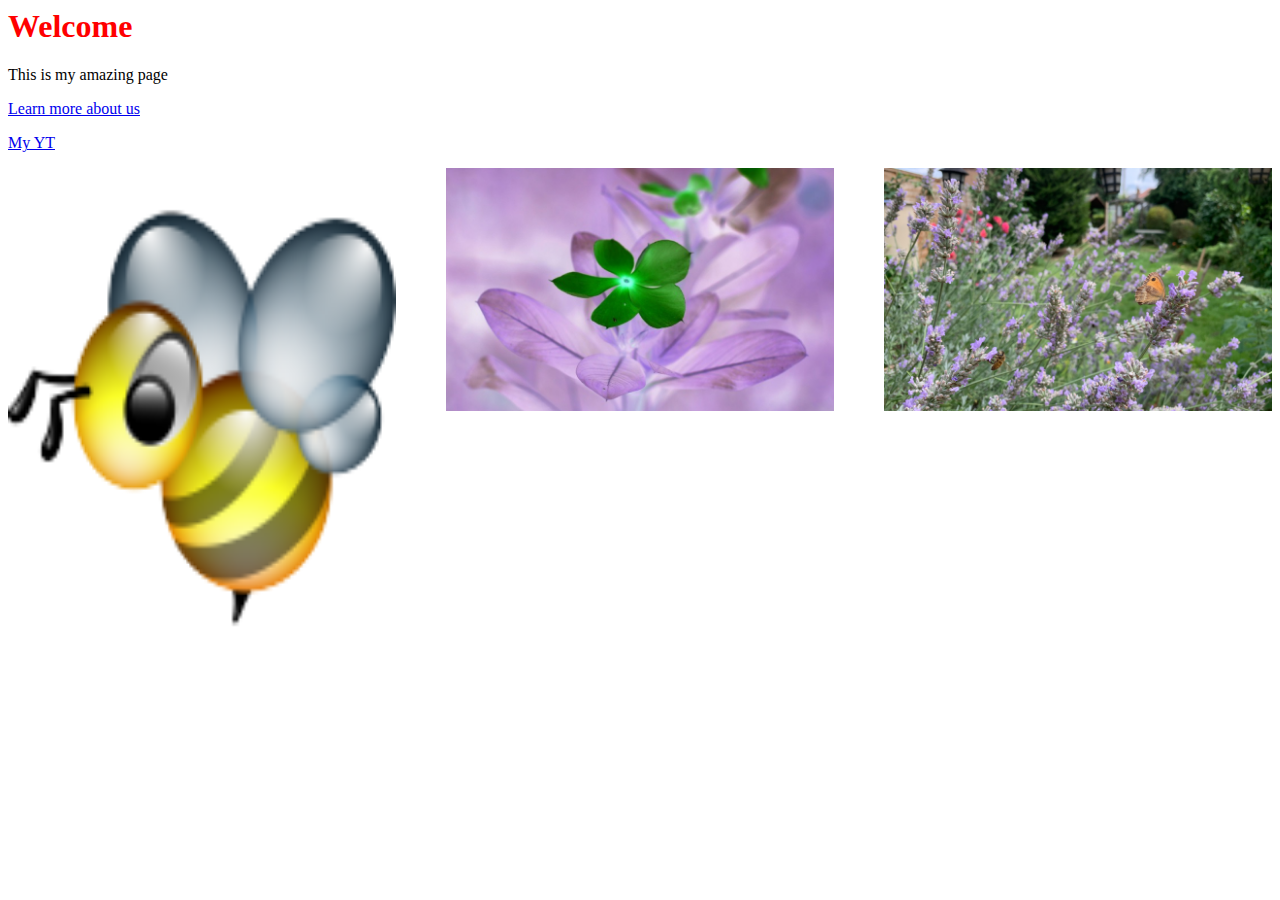
==== index.html @ 91cf86a3 "Initial creation of repo" ====
<html lang="en">
<head>
    <meta charset="UTF-8">
    <meta name="viewport" content="width=device-width, initial-scale=1.0">
    <title>GB TEST!!!</title>
    <link rel="stylesheet" href="style.css">
</head>
<body>
    <h1>Welcome</h1>
    <p>This is my amazing page</p>
    <p><a href="about.html">Learn more about us</a></p>
    <p><a target="_blank" href="https://www.youtube.com/watch?v=mfi7xnm-gW0">My YT</a></p>
    <div class="photos">
        <img height="500px" src="images/bee.ico" alt="bbbbbbbbbb">
        <img src="images/flower 1.jpg" alt="flower">
        <img src="images/lavender_small.jpg" alt="lavender">
    </div>
</body>
</html>
---- style.css ----
h1 {
    color: red;
}

.photos img {
    width: 100%;
}

.photos {
    display:grid;
    grid-template-columns: 1fr 1fr 1fr;
    grid-column-gap: 50px;
}
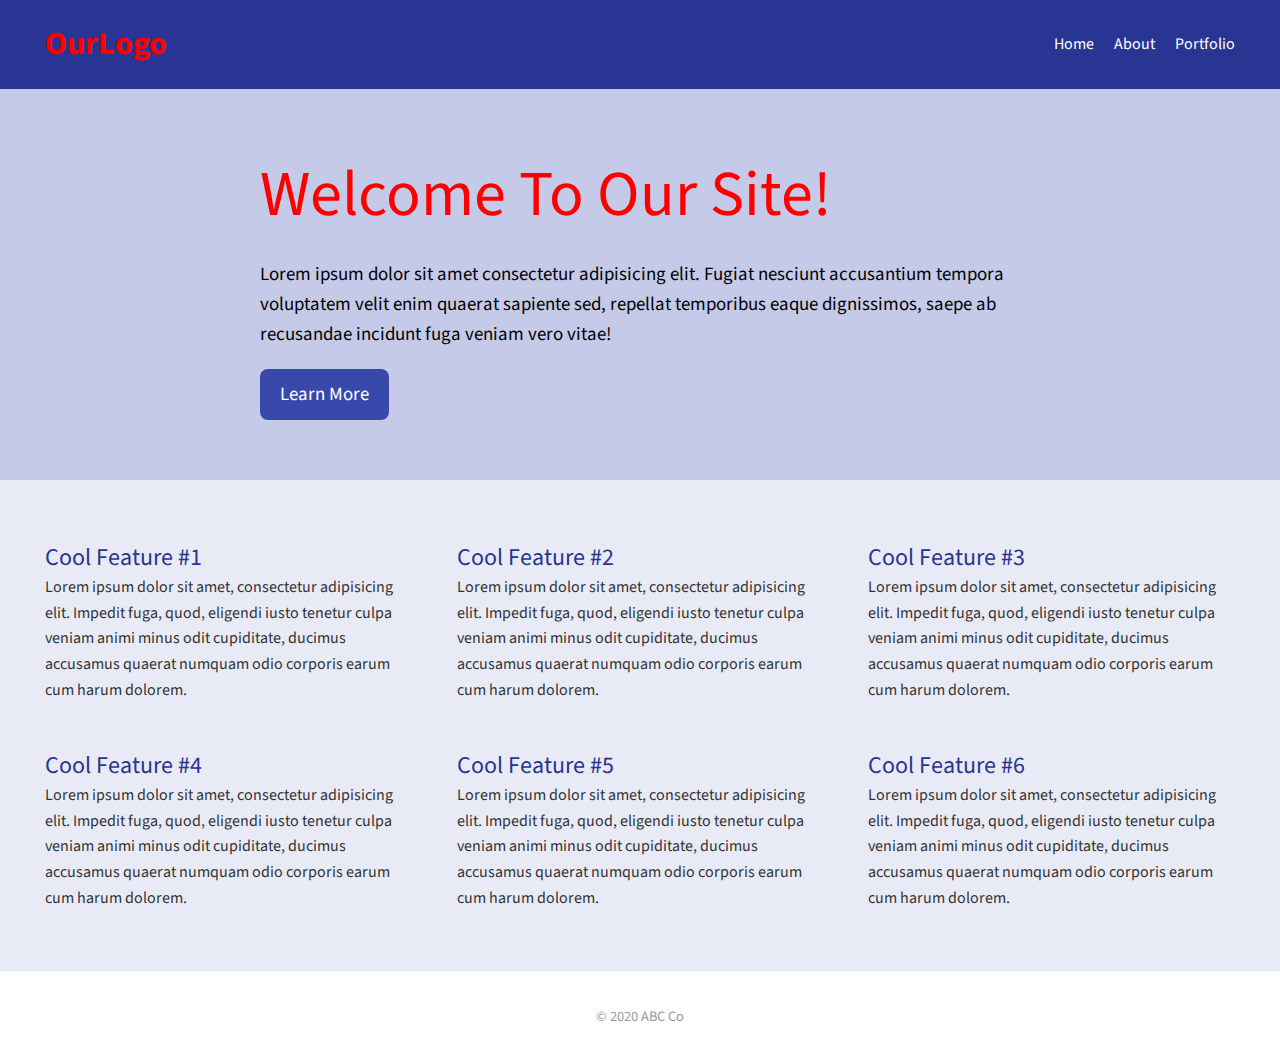
==== commit 572f2e2a: "Updates" ====
--- a/index.html
+++ b/index.html
@@ -4,16 +4,59 @@
     <meta name="viewport" content="width=device-width, initial-scale=1.0">
     <title>GB TEST!!!</title>
     <link rel="stylesheet" href="style.css">
+    <link href="https://fonts.googleapis.com/css2?family=Source+Sans+Pro:ital,wght@0,400;0,700;1,400&display=swap" rel="stylesheet">
 </head>
 <body>
-    <h1>Welcome</h1>
-    <p>This is my amazing page</p>
-    <p><a href="about.html">Learn more about us</a></p>
-    <p><a target="_blank" href="https://www.youtube.com/watch?v=mfi7xnm-gW0">My YT</a></p>
-    <div class="photos">
-        <img height="500px" src="images/bee.ico" alt="bbbbbbbbbb">
-        <img src="images/flower 1.jpg" alt="flower">
-        <img src="images/lavender_small.jpg" alt="lavender">
+    <div class="header">
+      <h1>OurLogo</h1>
+      <ul class="nav">
+        <li><a href="index.html">Home</a></li>
+        <li><a href="about.html">About</a></li>
+        <li><a href="#">Portfolio</a></li>
+      </ul>
+    </div>
+    
+    <div class="hero">
+      <div class="hero-inner">
+        <h1>Welcome To Our Site!</h1>
+        <p>Lorem ipsum dolor sit amet consectetur adipisicing elit. Fugiat nesciunt accusantium tempora voluptatem velit enim quaerat sapiente sed, repellat temporibus eaque dignissimos, saepe ab recusandae incidunt fuga veniam vero vitae!</p>
+        <a href="about.html" class="button">Learn More</a>
+      </div>
+    </div>
+    
+    <div class="features">
+      <div class="features-inner">
+        <div class="featured-item">
+          <h3>Cool Feature #1</h3>
+          <p>Lorem ipsum dolor sit amet, consectetur adipisicing elit. Impedit fuga, quod, eligendi iusto tenetur culpa veniam animi minus odit cupiditate, ducimus accusamus quaerat numquam odio corporis earum cum harum dolorem.</p>
+        </div>
+        <div class="featured-item">
+          <h3>Cool Feature #2</h3>
+          <p>Lorem ipsum dolor sit amet, consectetur adipisicing elit. Impedit fuga, quod, eligendi iusto tenetur culpa veniam animi minus odit cupiditate, ducimus accusamus quaerat numquam odio corporis earum cum harum dolorem.</p>
+        </div>
+        <div class="featured-item">
+          <h3>Cool Feature #3</h3>
+          <p>Lorem ipsum dolor sit amet, consectetur adipisicing elit. Impedit fuga, quod, eligendi iusto tenetur culpa veniam animi minus odit cupiditate, ducimus accusamus quaerat numquam odio corporis earum cum harum dolorem.</p>
+        </div>
+    
+        <div class="featured-item">
+          <h3>Cool Feature #4</h3>
+          <p>Lorem ipsum dolor sit amet, consectetur adipisicing elit. Impedit fuga, quod, eligendi iusto tenetur culpa veniam animi minus odit cupiditate, ducimus accusamus quaerat numquam odio corporis earum cum harum dolorem.</p>
+        </div>
+        <div class="featured-item">
+          <h3>Cool Feature #5</h3>
+          <p>Lorem ipsum dolor sit amet, consectetur adipisicing elit. Impedit fuga, quod, eligendi iusto tenetur culpa veniam animi minus odit cupiditate, ducimus accusamus quaerat numquam odio corporis earum cum harum dolorem.</p>
+        </div>
+        <div class="featured-item">
+          <h3>Cool Feature #6</h3>
+          <p>Lorem ipsum dolor sit amet, consectetur adipisicing elit. Impedit fuga, quod, eligendi iusto tenetur culpa veniam animi minus odit cupiditate, ducimus accusamus quaerat numquam odio corporis earum cum harum dolorem.</p>
+        </div>
+      </div>
+    </div>
+    <div class="footer">
+      <p>&copy; 2020 ABC Co</p>
     </div>
 </body>
-</html>+</html>
+
+
--- a/style.css
+++ b/style.css
@@ -1,3 +1,106 @@
+body {
+    margin: 0;
+    font-family: "Source Sans Pro", sans-serif;
+  }
+  
+  .header {
+    padding: 0 45px;
+    background-color: #283593;
+    color: #FFF;
+    display: flex;
+    justify-content: space-between;
+    align-items: center;
+    flex-wrap: wrap;
+  }
+  
+  .nav a {
+    color: #FFF;
+    text-decoration: none;
+    display: block;
+    transition: all 0.3s ease-out;
+  }
+  
+  .nav a:hover {
+    color: #c5cae9;
+    transform: rotate(6deg);
+  }
+  
+  .nav {
+    list-style: none;
+    margin: 0;
+    padding: 0;
+    display: flex;
+  }
+  
+  .nav li {
+    margin-left: 20px;
+  }
+  
+  .hero {
+    background-color: #c5cae9;
+    padding: 60px 45px;
+    display: flex;
+    justify-content: center;
+  }
+  
+  .hero-inner {
+    max-width: 760px;
+  }
+  
+  .hero h1 {
+    font-weight: normal;
+    font-size: 4rem;
+    margin: 0;
+  }
+  
+  .hero p {
+    font-size: 1.18rem;
+    line-height: 1.6;
+  }
+  
+  .button {
+    background-color: #3949ab;
+    color: #FFF;
+    text-decoration: none;
+    padding: 12px 20px;
+    border-radius: 8px;
+    font-size: 1.18rem;
+    display: inline-block;
+  }
+  
+  .features {
+    background-color: #e8eaf6;
+    padding: 60px 45px;
+  }
+  
+  .features-inner {
+    max-width: 1200px;
+    margin: 0 auto;
+    display: grid;
+    grid-template-columns: repeat(auto-fit, minmax(300px, 1fr));
+    grid-column-gap: 45px;
+    grid-row-gap: 45px;
+  }
+  
+  .featured-item h3 {
+    color: #283593;
+    font-size: 1.5rem;
+    font-weight: normal;
+    margin: 0;
+  }
+  
+  .featured-item p {
+    margin: 0;
+    line-height: 1.6;
+    color: #333;
+  }
+  
+  .footer {
+    text-align: center;
+    padding: 20px 0;
+    color: #999;
+    font-size: .9rem;
+  }
 h1 {
     color: red;
 }
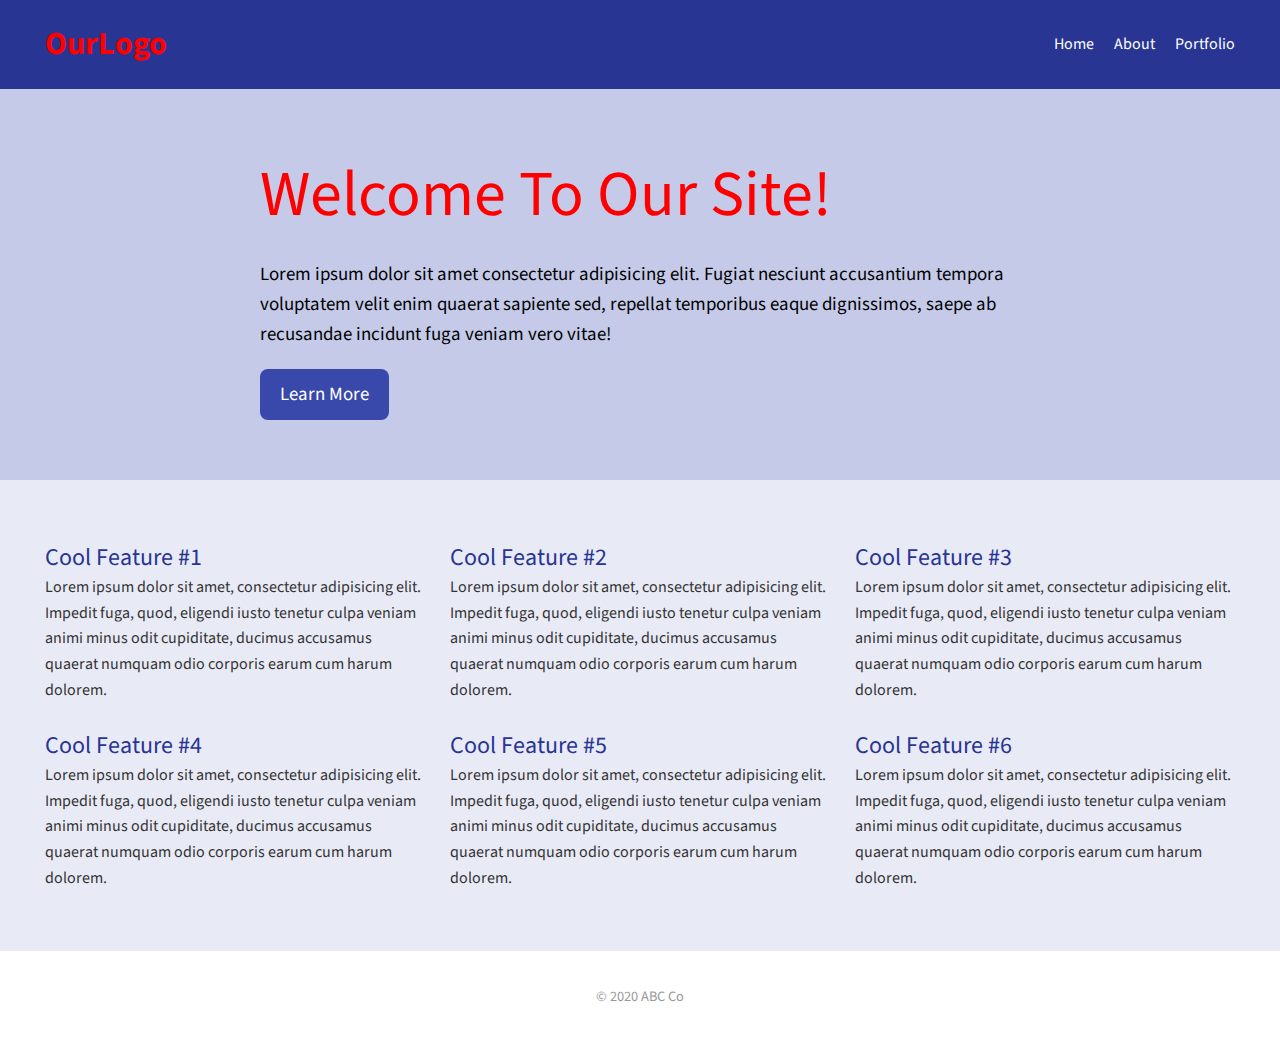
==== commit c9f7e797: "Add portfolio page" ====
--- a/index.html
+++ b/index.html
@@ -12,7 +12,7 @@
       <ul class="nav">
         <li><a href="index.html">Home</a></li>
         <li><a href="about.html">About</a></li>
-        <li><a href="#">Portfolio</a></li>
+        <li><a href="portfolio.html">Portfolio</a></li>
       </ul>
     </div>
     
--- a/style.css
+++ b/style.css
@@ -78,10 +78,10 @@
     margin: 0 auto;
     display: grid;
     grid-template-columns: repeat(auto-fit, minmax(300px, 1fr));
-    grid-column-gap: 45px;
-    grid-row-gap: 45px;
+    grid-column-gap: 25px;
+    grid-row-gap: 25px;
   }
-  
+
   .featured-item h3 {
     color: #283593;
     font-size: 1.5rem;
@@ -106,11 +106,23 @@
 }
 
 .photos img {
-    width: 100%;
+    max-width: 275px;
 }
 
 .photos {
     display:grid;
     grid-template-columns: 1fr 1fr 1fr;
     grid-column-gap: 50px;
+}
+
+.section {
+  padding: 100px 20px;
+}
+
+.container {
+  max-width: 700px;
+  margin: 0 auto;
+  background-color: #FFF;
+  padding: 50px 80px;
+  box-shadow: 0 15px 35px rgb(50 50 93 / 10%), 0 5px 15px rgb(0 0 0 / 7%);
 }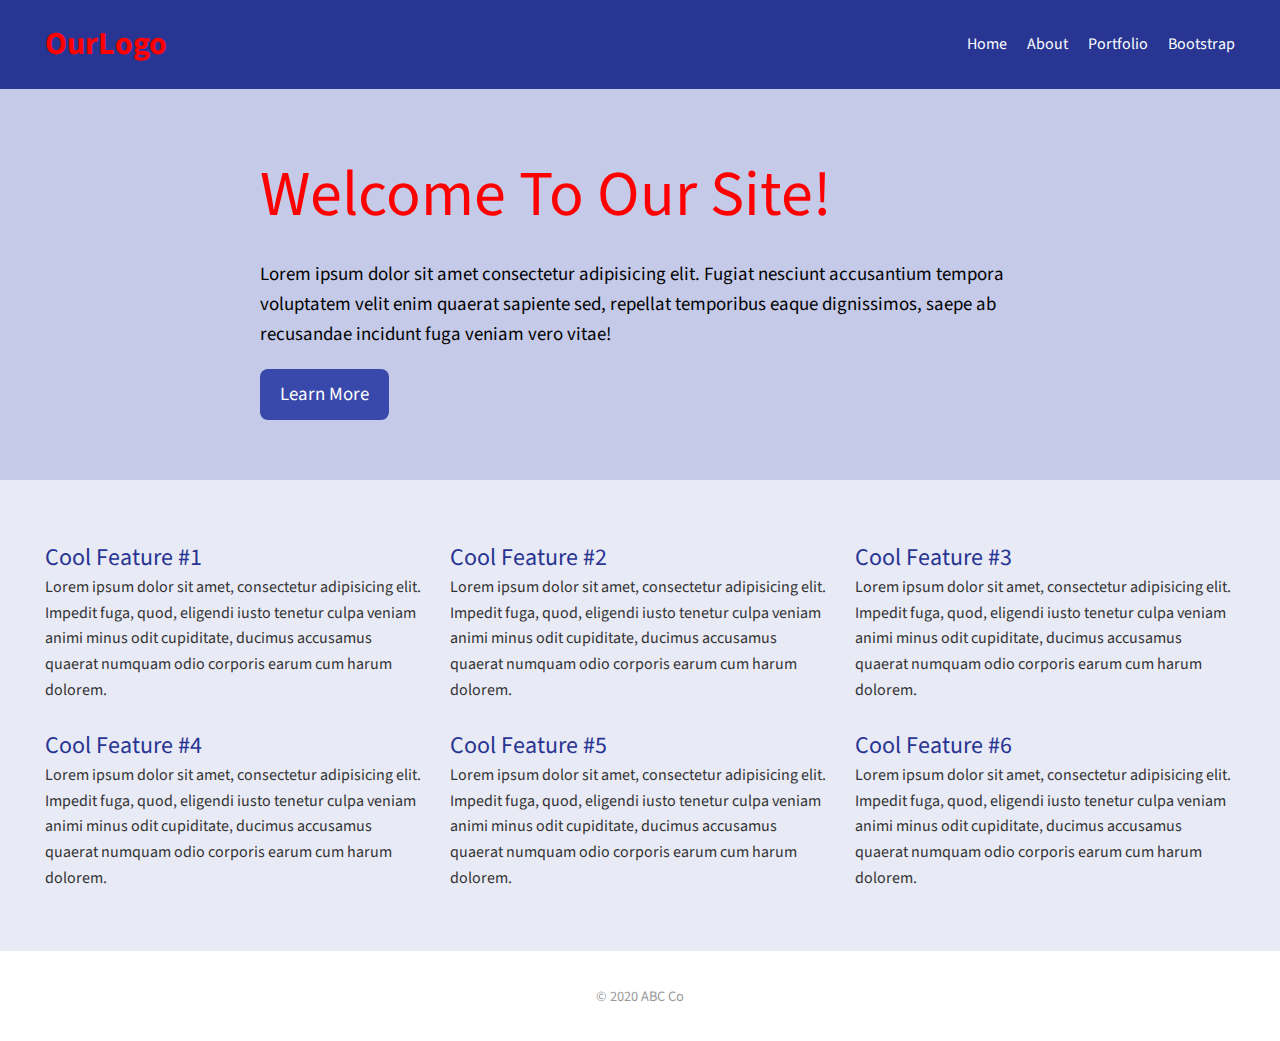
==== commit 21a128fd: "Bootstrap added" ====
--- a/index.html
+++ b/index.html
@@ -13,6 +13,7 @@
         <li><a href="index.html">Home</a></li>
         <li><a href="about.html">About</a></li>
         <li><a href="portfolio.html">Portfolio</a></li>
+        <li><a href="bootstrap.html">Bootstrap</a></li>
       </ul>
     </div>
     
--- a/style.css
+++ b/style.css
@@ -117,6 +117,8 @@
 
 .section {
   padding: 100px 20px;
+  position: relative;
+  overflow: hidden;
 }
 
 .container {
@@ -125,4 +127,46 @@
   background-color: #FFF;
   padding: 50px 80px;
   box-shadow: 0 15px 35px rgb(50 50 93 / 10%), 0 5px 15px rgb(0 0 0 / 7%);
+}
+
+.shapes {
+  -webkit-transform: skewY(-12deg);
+  transform: skewY(-18deg);
+  z-index: -1;
+  position: absolute;
+  top: 0;
+  bottom: 0;
+  left: 0;
+  right: 0;
+  opacity: .3;
+}
+
+.shape-one {
+  position: absolute;
+  top: 100;
+  left: 0;
+  right: 10%;
+  background: linear-gradient(180deg, #FFFFFF 0%, rgba(255, 255, 255, 0) 100%), #11059E;
+  mix-blend-mode: darken;
+  height: 90px;
+}
+
+.shape-two {
+  position: absolute;
+  top: 180;
+  left: 5%;
+  right: 5%;
+  background: linear-gradient(180deg, #FFFFFF 0%, rgba(255, 255, 255, 0) 100%), #F00000;
+  mix-blend-mode: darken;
+  height: 90px;
+}
+
+.shape-three {
+  position: absolute;
+  top: 260;
+  left: 10%;
+  right: 0%;
+  background: linear-gradient(180deg, #FFFFFF 0%, rgba(255, 255, 255, 0) 100%), #008F17;
+  mix-blend-mode: darken;
+  height: 90px;
 }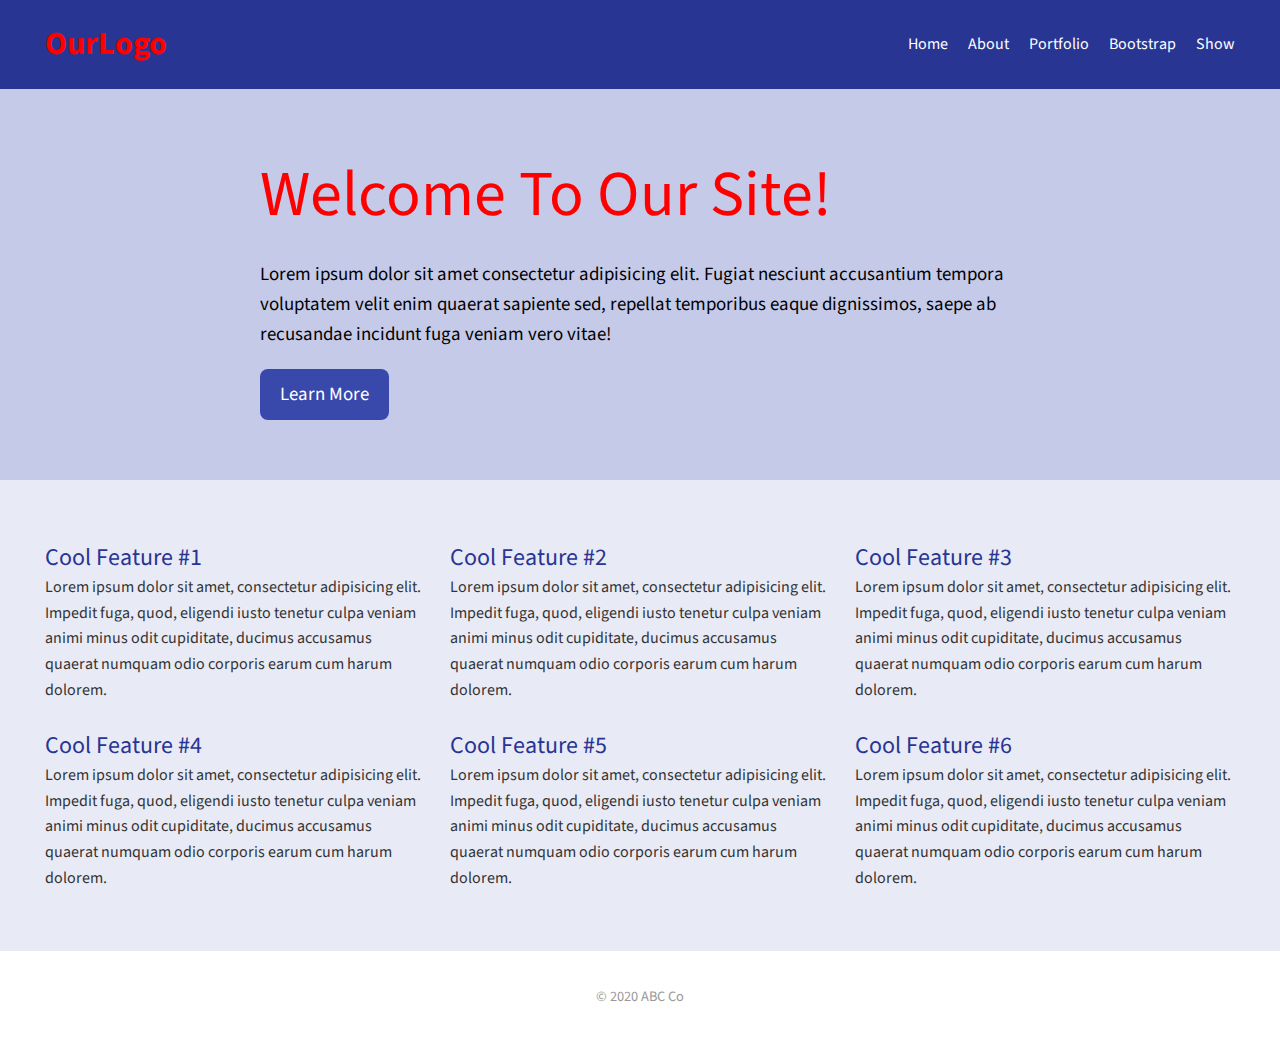
==== commit 08e0f37e: "show added" ====
--- a/index.html
+++ b/index.html
@@ -14,6 +14,7 @@
         <li><a href="about.html">About</a></li>
         <li><a href="portfolio.html">Portfolio</a></li>
         <li><a href="bootstrap.html">Bootstrap</a></li>
+        <li><a href="show.html">Show</a></li>
       </ul>
     </div>
     
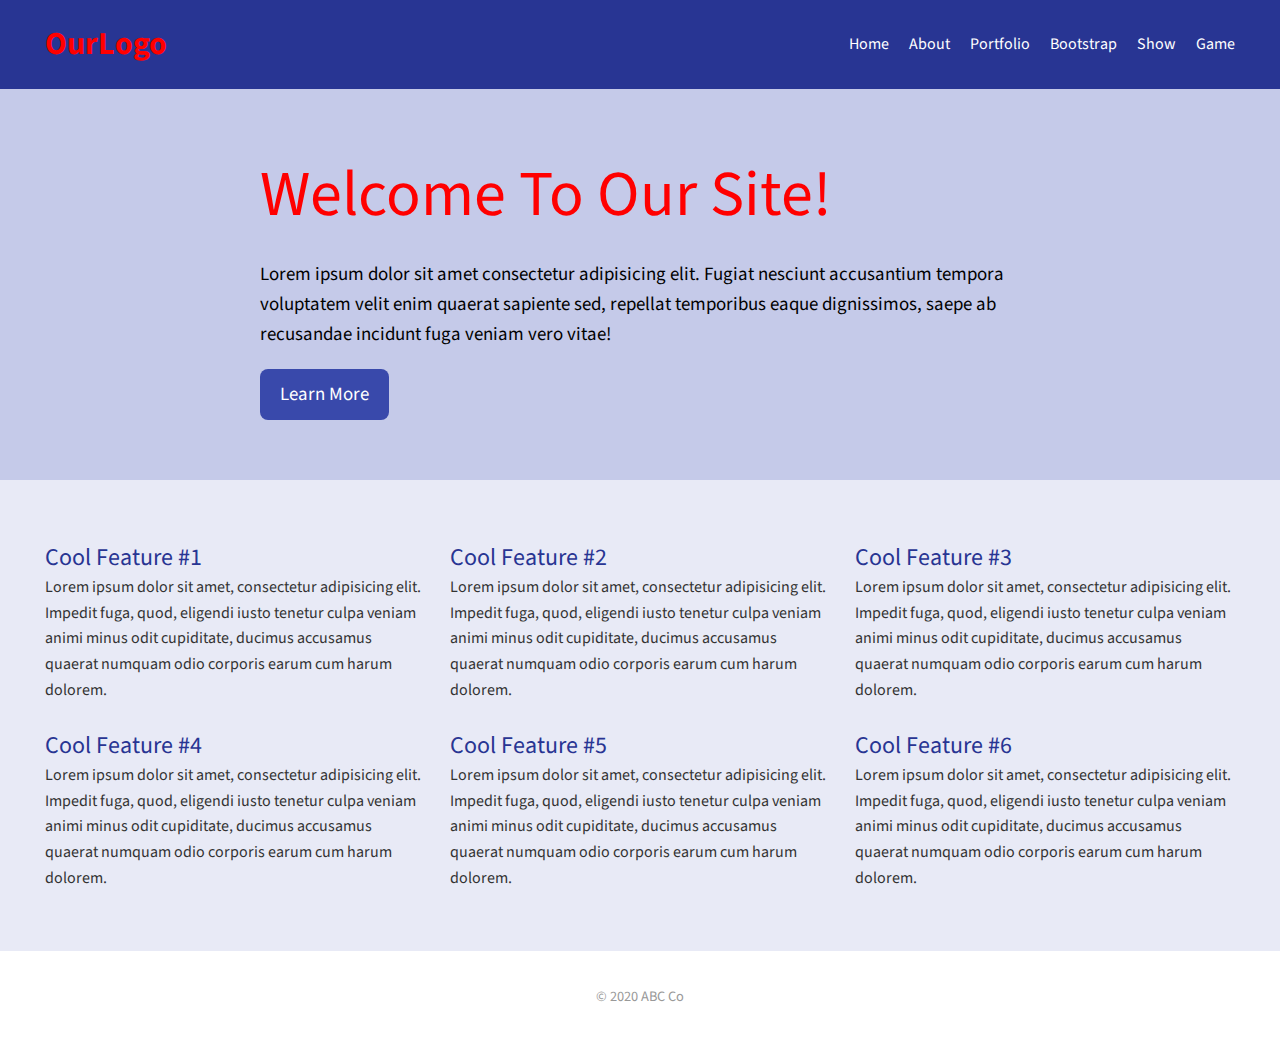
==== commit b6aad6e3: "Game code added" ====
--- a/index.html
+++ b/index.html
@@ -15,6 +15,7 @@
         <li><a href="portfolio.html">Portfolio</a></li>
         <li><a href="bootstrap.html">Bootstrap</a></li>
         <li><a href="show.html">Show</a></li>
+        <li><a href="game.html">Game</a></li>
       </ul>
     </div>
     
--- a/style.css
+++ b/style.css
@@ -169,4 +169,126 @@
   background: linear-gradient(180deg, #FFFFFF 0%, rgba(255, 255, 255, 0) 100%), #008F17;
   mix-blend-mode: darken;
   height: 90px;
-}+}
+
+.app {
+  height: 100%;
+  width: 100%;
+  display: flex;
+  flex-direction: column;
+}
+
+.slideShow {
+  flex: 1;
+  background-color: #333;
+  position: relative;
+  overflow: hidden;
+}
+
+.appHead {
+  text-align: center;
+  margin: 0 0 20px 0;
+}
+
+.appHead select {
+  font-size: 1rem;
+}
+
+.slide {
+  position: absolute;
+  top: 0;
+  bottom: 0;
+  left: 0;
+  right: 0;
+  background-repeat: no-repeat;
+  background-size: contain;
+  background-position: center center;
+  opacity: 0;
+  transform: scaleX(1);
+  transition: all .9s ease-out;
+}
+
+.slide:nth-last-child(2) {
+  opacity: 1;
+  transform: scale(1.08);
+}
+
+.boxes {
+  display: flex;
+  width: 100%;
+}
+
+.progress {
+  border: 1px solid #c7c7c7;
+  border-right: none;
+  position: relative;
+}
+
+.progress-inner {
+  position: absolute;
+  top: 0;
+  bottom: 0;
+  width:100%;
+  background-color: #7ecc00;
+  opacity: .57;
+  transform: scaleX(0);
+  transform-origin: center left;
+  transition: transform .5s ease-out;
+}
+
+.box {
+  height: 40px;
+  border-right: 1px solid #c7c7c7;
+  flex: 1;
+}
+
+.overlay {
+  position: fixed;
+  top: 0;
+  bottom: 0;
+  left: 0;
+  right: 0;
+  background-color: rgba(132, 145, 170, 0.82);
+  display: flex;
+  justify-content: center;
+  align-items: center;
+  opacity: 0;
+  visibility: hidden;
+  transition: all .3s ease-out;
+  transform: scale(1.2);
+}
+
+body.overlay-is-open .overlay {
+  opacity: 1;
+  visibility: visible;
+  transform: scale(1);
+}
+
+body.overlay-is-open .main-ui {
+  filter: blur(4px);
+}
+
+@keyframes showError {
+  50% {
+    color: red;
+    transform: scale(1.2);
+  }
+  100% {
+    color: #333;
+    transform: scale(1);
+  }
+  
+}
+
+.animate-wrong {
+  animation: .5s showError;
+}
+
+.problem {
+  text-align: center;
+  font-size: 6em;
+}
+
+.main-ui {
+  text-align: center;
+}
